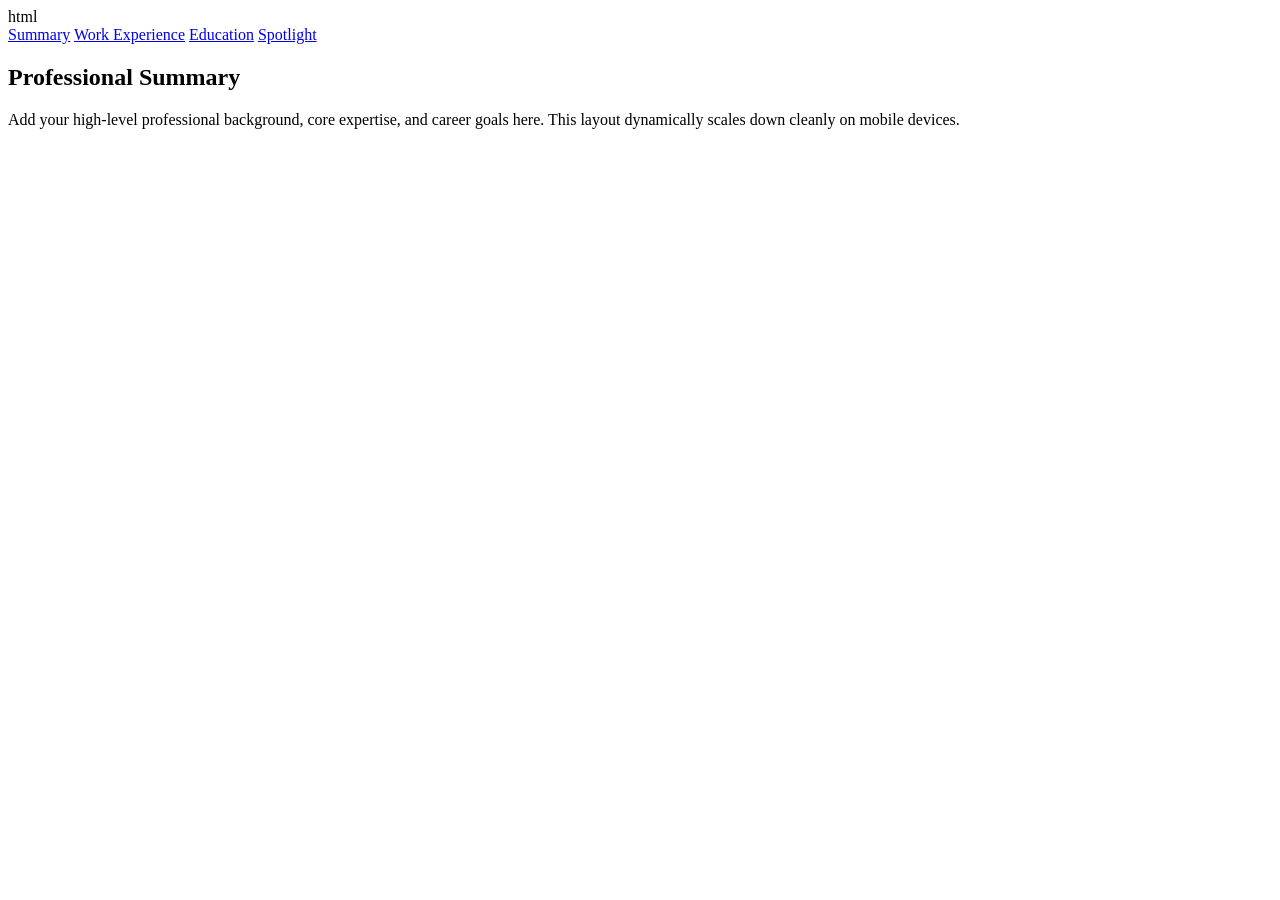
==== index.html @ 4dd21f01 "Create index.html" ====
html<!DOCTYPE html>
<html lang="en">
<head>
    <meta charset="UTF-8">
    <meta name="viewport" content="width=device-width, initial-scale=1.0">
    <title>Profile - Summary</title>
    <link rel="stylesheet" href="style.css">
</head>
<body>
    <div class="container">
        <nav class="sidebar">
            <a href="index.html" class="nav-btn active">Summary</a>
            <a href="experience.html" class="nav-btn">Work Experience</a>
            <a href="education.html" class="nav-btn">Education</a>
            <a href="spotlight.html" class="nav-btn">Spotlight</a>
        </nav>
        <main class="content">
            <section>
                <h2>Professional Summary</h2>
                <p>Add your high-level professional background, core expertise, and career goals here. This layout dynamically scales down cleanly on mobile devices.</p>
            </section>
        </main>
    </div>
</body>
</html>
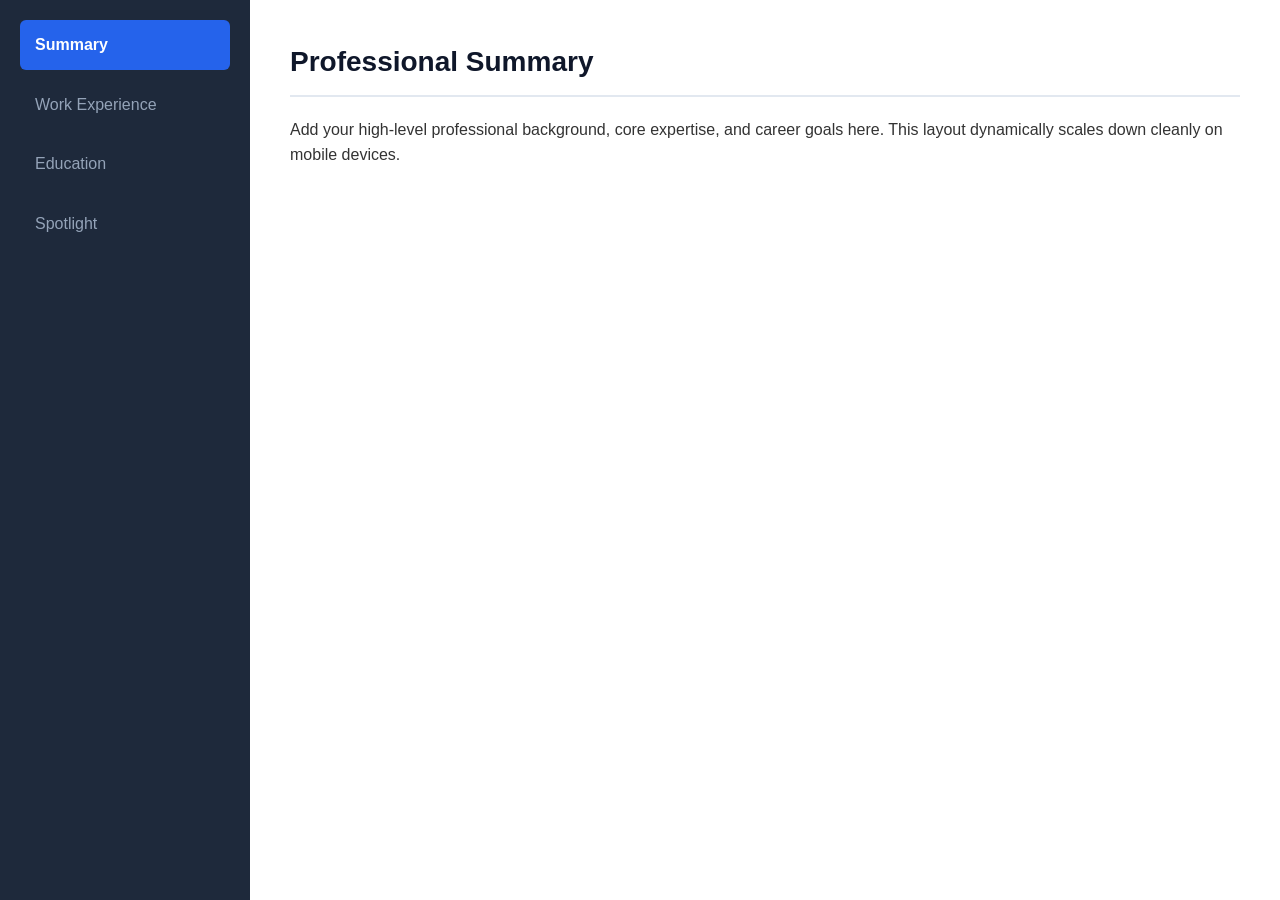
==== commit fe289485: "Update index.html" ====
--- a/index.html
+++ b/index.html
@@ -1,4 +1,4 @@
-html<!DOCTYPE html>
+<!DOCTYPE html>
 <html lang="en">
 <head>
     <meta charset="UTF-8">
--- a/style.css
+++ b/style.css
@@ -0,0 +1,118 @@
+/* Base Reset */
+* {
+    box-sizing: border-box;
+    margin: 0;
+    padding: 0;
+    font-family: 'Segoe UI', Tahoma, Geneva, Verdana, sans-serif;
+}
+
+body {
+    background-color: #f4f6f9;
+    color: #333;
+    line-height: 1.6;
+}
+
+/* Responsive Main Layout Container */
+.container {
+    display: flex;
+    min-height: 100vh;
+    flex-direction: row; /* Desktop defaults to side-by-side layout */
+}
+
+/* Sidebar Layout (Desktop) */
+.sidebar {
+    width: 250px;
+    background-color: #1e293b;
+    padding: 20px;
+    display: flex;
+    flex-direction: column;
+    gap: 10px;
+    flex-shrink: 0;
+}
+
+/* Navigation Links acting as buttons */
+.nav-btn {
+    color: #94a3b8;
+    padding: 12px 15px;
+    text-align: left;
+    font-size: 16px;
+    text-decoration: none;
+    border-radius: 6px;
+    transition: all 0.3s ease;
+}
+
+.nav-btn:hover {
+    background-color: #334155;
+    color: #ffffff;
+}
+
+/* Style for the currently active page link */
+.nav-btn.active {
+    background-color: #2563eb;
+    color: #ffffff;
+    font-weight: bold;
+}
+
+/* Content Panel Layout */
+.content {
+    flex: 1;
+    padding: 40px;
+    background-color: #ffffff;
+}
+
+/* Typography & Shared Section Elements */
+h2 {
+    color: #0f172a;
+    margin-bottom: 20px;
+    border-bottom: 2px solid #e2e8f0;
+    padding-bottom: 10px;
+    font-size: 28px;
+}
+
+.item {
+    margin-bottom: 30px;
+}
+
+.item h3 {
+    color: #2563eb;
+    margin-bottom: 5px;
+    font-size: 20px;
+}
+
+.meta {
+    font-size: 14px;
+    color: #64748b;
+    margin-bottom: 12px;
+    font-style: italic;
+}
+
+/* Mobile Responsive Breakpoint */
+@media (max-width: 768px) {
+    .container {
+        flex-direction: column; /* Stacks navigation on top of content */
+    }
+
+    .sidebar {
+        width: 100%; /* Spans full width of mobile browser */
+        padding: 15px;
+        flex-direction: row; /* Arranges menu items side-by-side or wrapping */
+        flex-wrap: wrap; 
+        justify-content: center;
+        gap: 8px;
+    }
+
+    .nav-btn {
+        flex: 1 1 auto; /* Allows links to distribute evenly */
+        text-align: center;
+        padding: 10px 12px;
+        font-size: 14px;
+    }
+
+    .content {
+        padding: 20px; /* Reduced breathing room on smaller viewports */
+    }
+    
+    h2 {
+        font-size: 24px;
+    }
+}
